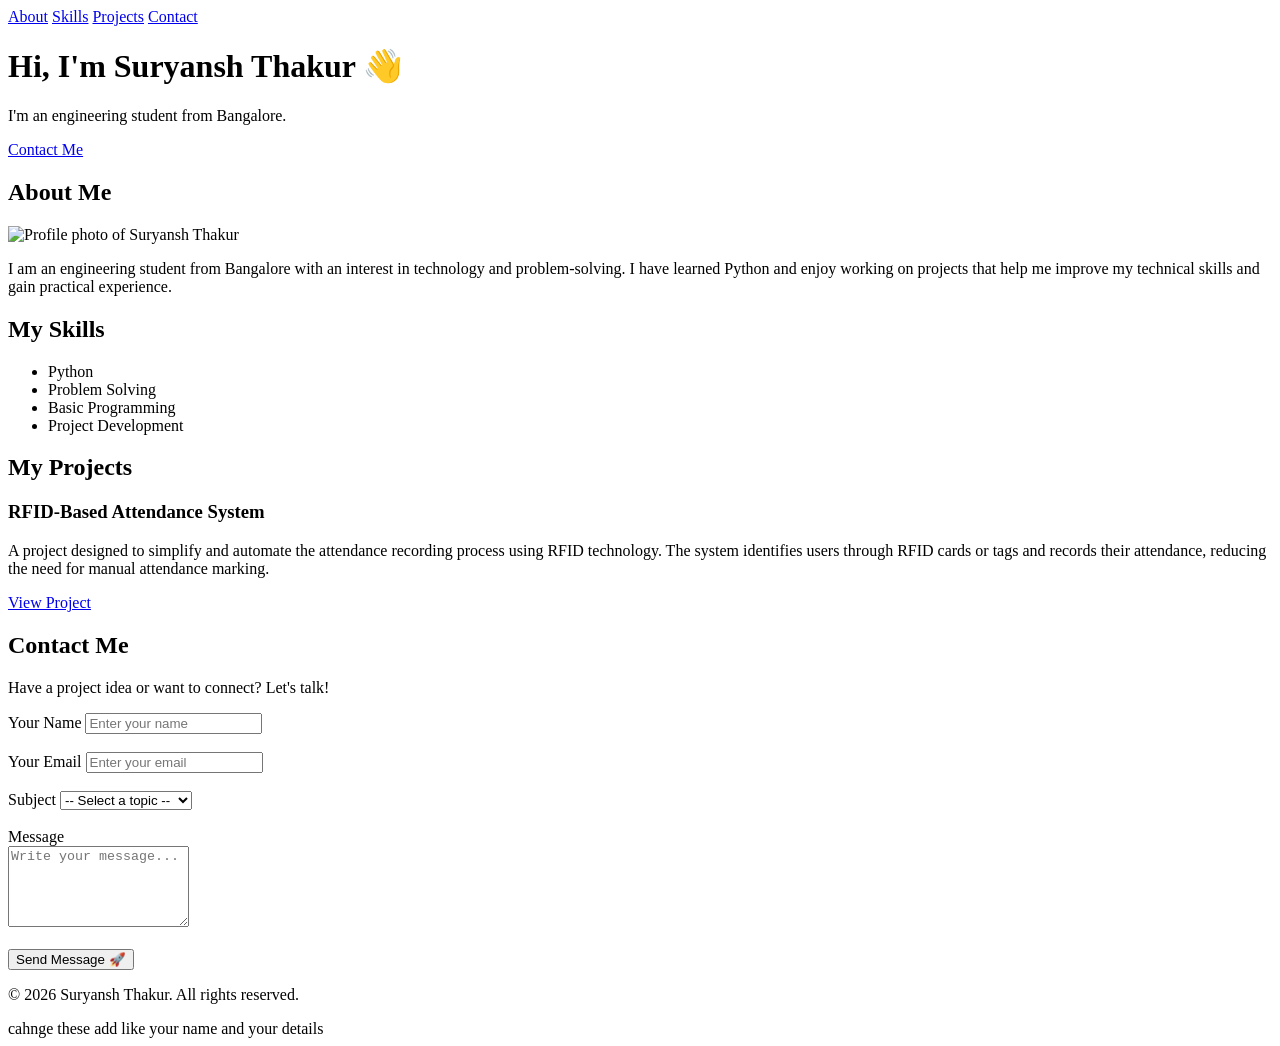
==== Day/My-Portfolio/index.html @ 48d25e69 "Add personal portfolio webpage Created a personal portfolio webpage for Suryansh Thakur, including s" ====
<!DOCTYPE html>
<html lang="en">

<head>

    <meta charset="UTF-8">

    <meta name="viewport" content="width=device-width, initial-scale=1.0">

    <title>My Portfolio | Suryansh Thakur</title>

</head>

<body>

    <!-- NAVIGATION -->

    <nav>

        <a href="#about">About</a>

        <a href="#skills">Skills</a>

        <a href="#projects">Projects</a>

        <a href="#contact">Contact</a>

    </nav>


    <!-- HERO SECTION -->

    <header>

        <h1>Hi, I'm Suryansh Thakur 👋</h1>

        <p>I'm an engineering student from Bangalore.</p>

        <a href="#contact">Contact Me</a>

    </header>


    <!-- ABOUT SECTION -->

    <section id="about">

        <h2>About Me</h2>

        <img src="profile.jpg"
             alt="Profile photo of Suryansh Thakur"
             width="200">

        <p>
            I am an engineering student from Bangalore with an interest in
            technology and problem-solving. I have learned Python and enjoy
            working on projects that help me improve my technical skills and
            gain practical experience.
        </p>

    </section>


    <!-- SKILLS SECTION -->

    <section id="skills">

        <h2>My Skills</h2>

        <ul>

            <li>Python</li>

            <li>Problem Solving</li>

            <li>Basic Programming</li>

            <li>Project Development</li>

        </ul>

    </section>


    <!-- PROJECTS SECTION -->

    <section id="projects">

        <h2>My Projects</h2>

        <div class="project-card">

            <h3>RFID-Based Attendance System</h3>

            <p>
                A project designed to simplify and automate the attendance
                recording process using RFID technology. The system identifies
                users through RFID cards or tags and records their attendance,
                reducing the need for manual attendance marking.
            </p>

            <a href="#">View Project</a>

        </div>

    </section>


    <!-- CONTACT SECTION -->

    <section id="contact">

        <h2>Contact Me</h2>

        <p>Have a project idea or want to connect? Let's talk!</p>

        <form action="#" method="POST">

            <label for="name">Your Name</label>

            <input
                type="text"
                id="name"
                name="name"
                placeholder="Enter your name"
                required
            >

            <br><br>


            <label for="email">Your Email</label>

            <input
                type="email"
                id="email"
                name="email"
                placeholder="Enter your email"
                required
            >

            <br><br>


            <label for="subject">Subject</label>

            <select id="subject" name="subject">

                <option value="">-- Select a topic --</option>

                <option value="project">
                    Project Discussion
                </option>

                <option value="collab">
                    Collaboration
                </option>

                <option value="other">
                    Other
                </option>

            </select>

            <br><br>


            <label for="message">Message</label>

            <br>

            <textarea
                id="message"
                name="message"
                rows="5"
                placeholder="Write your message..."
                required
            ></textarea>

            <br><br>


            <button type="submit">
                Send Message 🚀
            </button>

        </form>

    </section>


    <!-- FOOTER -->

    <footer>

        <p>&copy; 2026 Suryansh Thakur. All rights reserved.</p>

    </footer>

</body>

</html>
cahnge these add like your name and your details
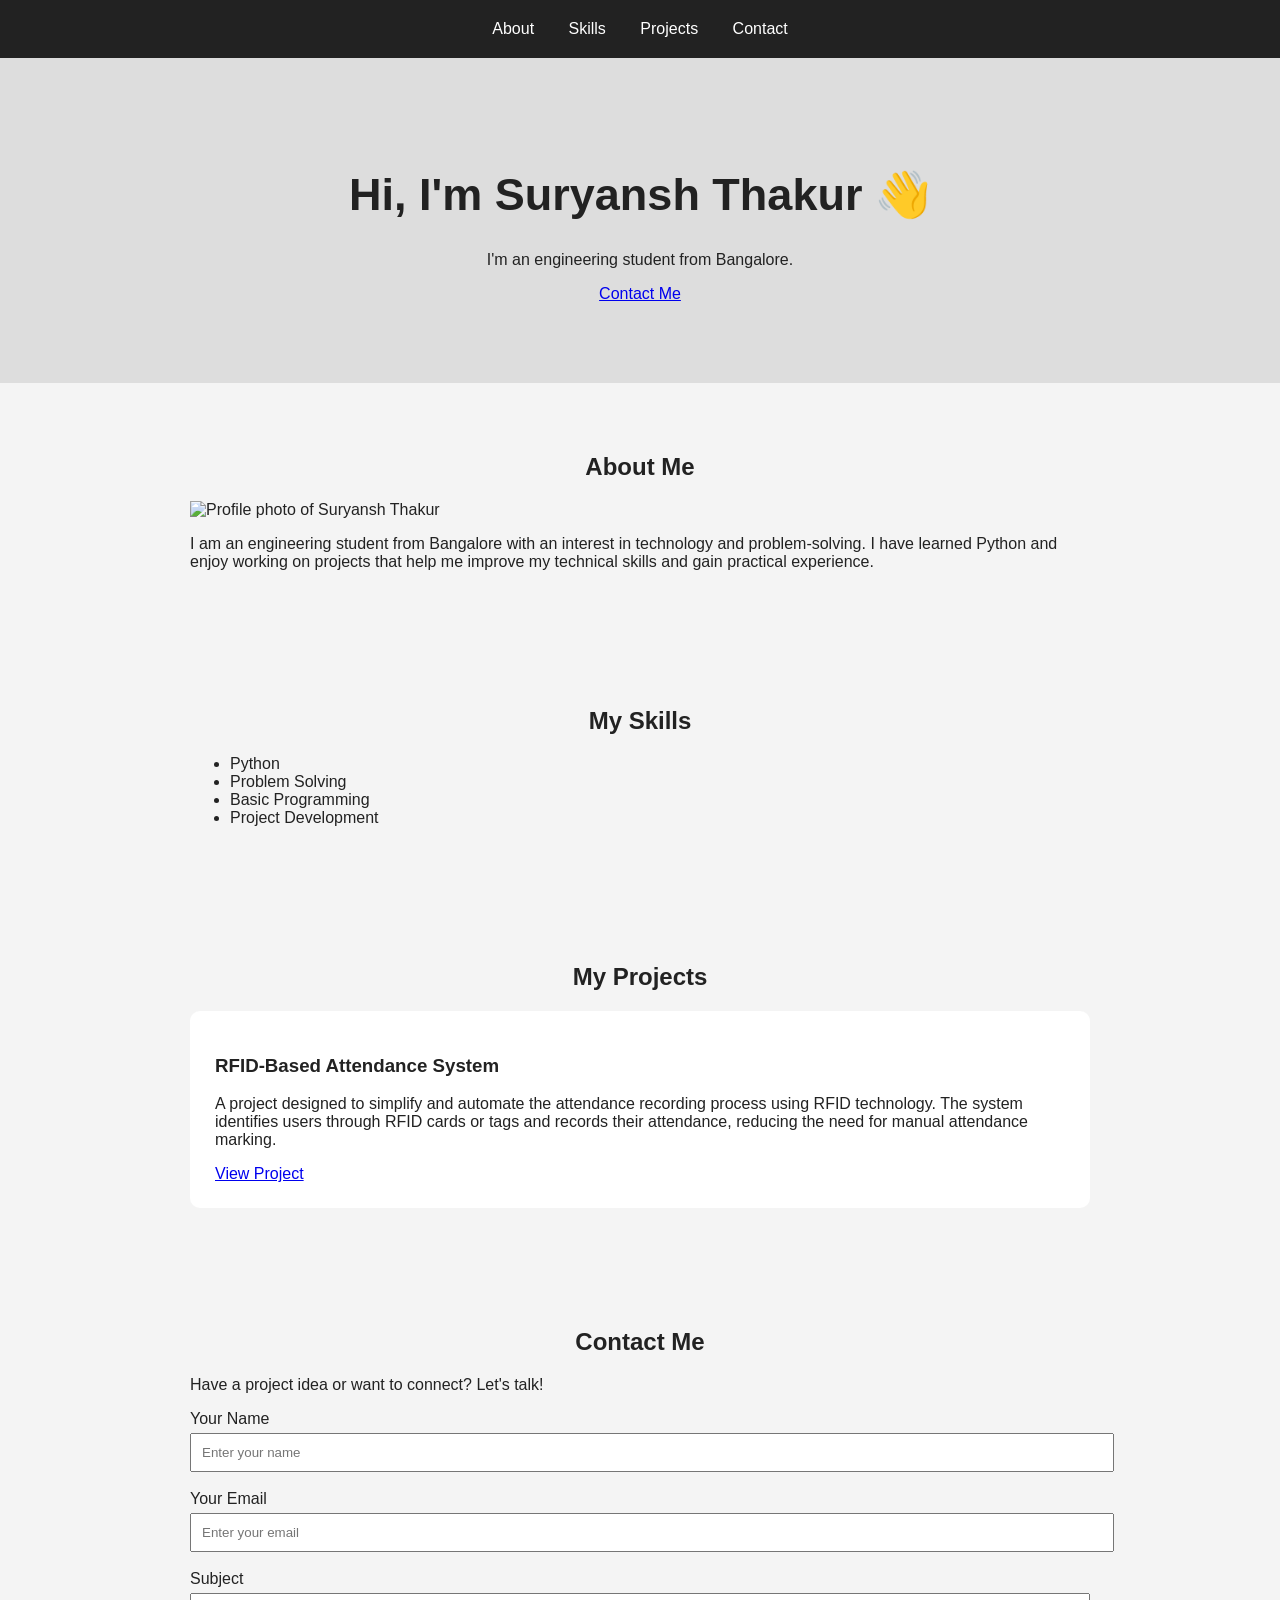
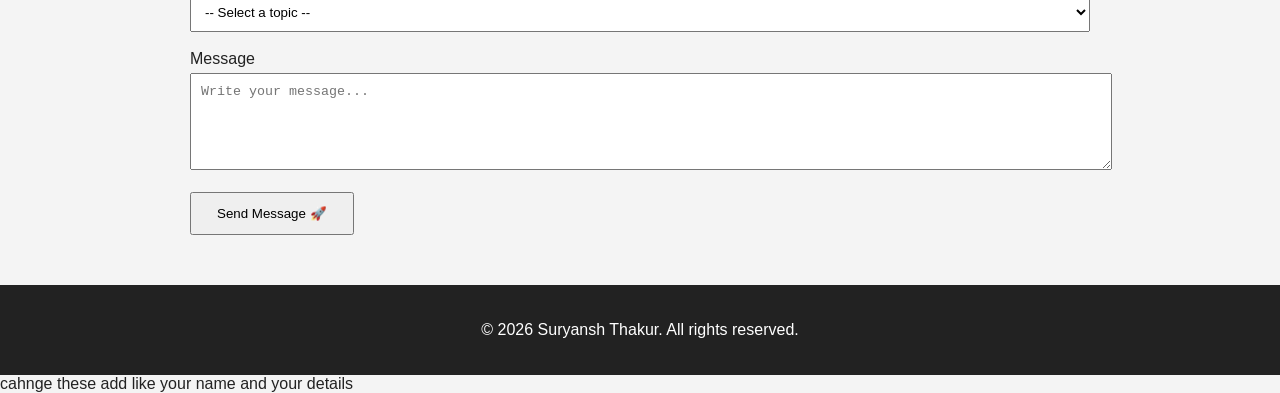
==== commit 8735d0f9: "Add stylesheet link to index.html" ====
--- a/Day/My-Portfolio/index.html
+++ b/Day/My-Portfolio/index.html
@@ -8,6 +8,7 @@
     <meta name="viewport" content="width=device-width, initial-scale=1.0">
 
     <title>My Portfolio | Suryansh Thakur</title>
+    <link rel="stylesheet" href="style.css">
 
 </head>
 
--- a/Day/My-Portfolio/style.css
+++ b/Day/My-Portfolio/style.css
@@ -0,0 +1,65 @@
+body {
+    font-family: Arial, sans-serif;
+    margin: 0;
+    background-color: #f4f4f4;
+    color: #222;
+}
+
+nav {
+    background-color: #222;
+    padding: 20px;
+    text-align: center;
+}
+
+nav a {
+    color: white;
+    text-decoration: none;
+    margin: 15px;
+}
+
+header {
+    text-align: center;
+    padding: 80px 20px;
+    background-color: #ddd;
+}
+
+header h1 {
+    font-size: 45px;
+}
+
+section {
+    max-width: 900px;
+    margin: auto;
+    padding: 50px 20px;
+}
+
+h2 {
+    text-align: center;
+}
+
+.project-card {
+    background-color: white;
+    padding: 25px;
+    margin-top: 20px;
+    border-radius: 10px;
+}
+
+input,
+textarea,
+select {
+    width: 100%;
+    padding: 10px;
+    margin-top: 5px;
+}
+
+button {
+    padding: 12px 25px;
+    cursor: pointer;
+}
+
+footer {
+    text-align: center;
+    background-color: #222;
+    color: white;
+    padding: 20px;
+}
